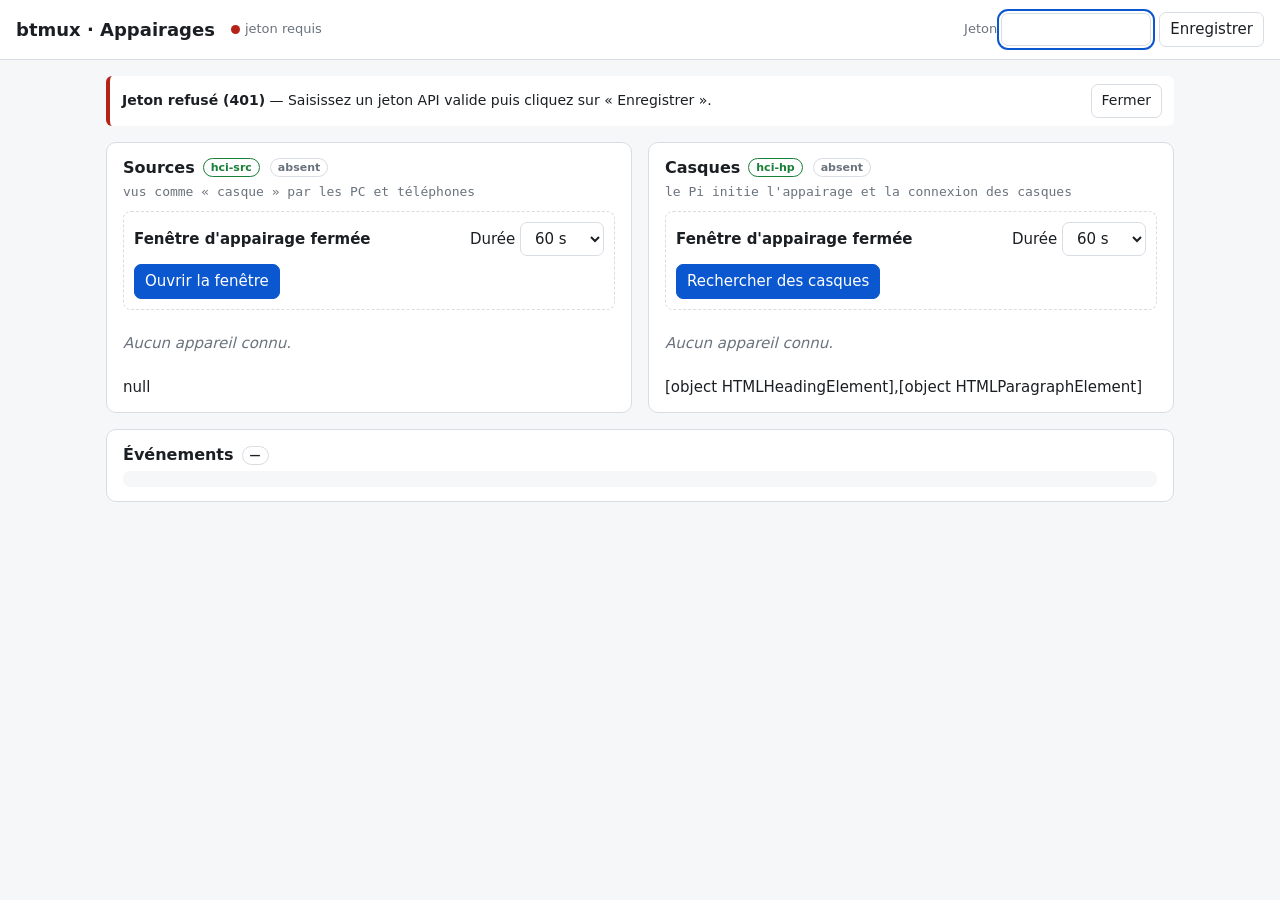
==== src/btmux/api/static/index.html @ 67bcf420 "feat(webui): interface d'appairages sur API simulée (#16) Co-Authored-By: Claude Sonnet 5.5 <noreply" ====
<!doctype html>
<html lang="fr">
<head>
<meta charset="utf-8">
<meta name="viewport" content="width=device-width, initial-scale=1">
<title>btmux — Appairages</title>
<link rel="stylesheet" href="style.css">
</head>
<body>
<header>
  <h1>btmux · Appairages</h1>
  <span class="status" id="status" role="status"><span class="dot err"></span>non connecté</span>
  <span class="spacer"></span>
  <form id="token-form" style="display:flex;gap:8px;align-items:center;flex-wrap:wrap">
    <label class="status">Jeton <input id="token" type="password" size="14" autocomplete="off" aria-label="Jeton API"></label>
    <button type="submit">Enregistrer</button>
  </form>
</header>

<main>
  <div id="errors" aria-live="assertive"></div>
  <section aria-labelledby="h-src" id="panel-sources"></section>
  <section aria-labelledby="h-hp" id="panel-headsets"></section>
  <section class="full" aria-labelledby="h-log">
    <h2 id="h-log">Événements <span class="tag" id="mode-tag">—</span></h2>
    <pre class="log" id="log" aria-live="off"></pre>
  </section>
</main>

<dialog id="confirm" aria-labelledby="confirm-title">
  <p id="confirm-text"></p>
  <menu><button type="button" id="confirm-cancel">Annuler</button><button type="button" class="danger" id="confirm-ok">Oublier</button></menu>
</dialog>
<script type="module" src="app.js"></script>
</body>
</html>
---- src/btmux/api/static/style.css ----
:root { --bg:#f6f7f9; --card:#fff; --fg:#1b1f23; --muted:#6a737d; --line:#d8dde3; --ok:#1a7f37; --warn:#b35c00; --err:#b42318; --accent:#0b57d0; --accent-fg:#fff; }
@media (prefers-color-scheme: dark) { :root { --bg:#0f1115; --card:#181b21; --fg:#e6e8eb; --muted:#9aa4b2; --line:#2a2f38; --accent:#8ab4f8; --accent-fg:#0f1115; } }
* { box-sizing:border-box; } body { margin:0; font:15px/1.4 system-ui,-apple-system,"Segoe UI",Roboto,sans-serif; background:var(--bg); color:var(--fg); }
header { display:flex; flex-wrap:wrap; gap:8px 16px; align-items:center; padding:12px 16px; border-bottom:1px solid var(--line); background:var(--card); position:sticky; top:0; }
header h1 { font-size:18px; margin:0; } .spacer { flex:1; }
.status { font-size:13px; color:var(--muted); } .dot { display:inline-block; width:9px; height:9px; border-radius:50%; background:var(--ok); margin-right:5px; vertical-align:middle; }
.dot.err { background:var(--err); } .dot.warn { background:var(--warn); }
main { display:grid; grid-template-columns:1fr; gap:16px; padding:16px; max-width:1100px; margin:0 auto; }
@media (min-width: 800px) { main { grid-template-columns:1fr 1fr; } .full { grid-column:1 / -1; } }
section { background:var(--card); border:1px solid var(--line); border-radius:10px; padding:14px 16px; }
section h2 { font-size:16px; margin:0 0 4px; display:flex; align-items:center; gap:8px; flex-wrap:wrap; }
.sub { color:var(--muted); font-size:13px; margin:0 0 10px; font-family:ui-monospace,Menlo,Consolas,monospace; }
.pair { display:flex; flex-wrap:wrap; gap:8px; align-items:center; padding:10px; border:1px dashed var(--line); border-radius:8px; margin-bottom:10px; }
.pair.open { border-style:solid; border-color:var(--warn); }
.count { font-weight:600; color:var(--warn); font-variant-numeric:tabular-nums; }
button, select, input { font:inherit; border-radius:7px; border:1px solid var(--line); background:var(--card); color:var(--fg); padding:6px 10px; }
button { cursor:pointer; } button.primary { background:var(--accent); color:var(--accent-fg); border-color:var(--accent); }
button.danger { color:var(--err); border-color:var(--err); } button:disabled { opacity:.5; cursor:default; }
table { width:100%; border-collapse:collapse; } th, td { text-align:left; padding:8px 6px; border-top:1px solid var(--line); vertical-align:top; font-size:14px; }
th { color:var(--muted); font-weight:600; font-size:12px; text-transform:uppercase; letter-spacing:.03em; border-top:0; }
.mac { font-family:ui-monospace,Menlo,Consolas,monospace; font-size:12px; color:var(--muted); }
.tag { display:inline-block; font-size:11px; padding:1px 7px; border-radius:999px; border:1px solid var(--line); margin:1px 2px 1px 0; }
.tag.on { border-color:var(--ok); color:var(--ok); } .tag.off { color:var(--muted); } .tag.cfg { border-color:var(--accent); color:var(--accent); }
.actions { display:flex; flex-wrap:wrap; gap:4px; } .actions button { padding:4px 8px; font-size:13px; }
.empty { color:var(--muted); font-style:italic; padding:8px 0; }
.log { font-family:ui-monospace,Menlo,Consolas,monospace; font-size:12px; max-height:160px; overflow:auto; margin:0; padding:8px; background:var(--bg); border-radius:7px; }
.toast { border-left:4px solid var(--err); background:var(--card); padding:8px 12px; border-radius:6px; font-size:14px; }
dialog { border:1px solid var(--line); border-radius:10px; background:var(--card); color:var(--fg); max-width:380px; }
@media (max-width: 600px) { th:nth-child(2), td:nth-child(2) { display:none; } }

/* ajouts runtime */
[hidden] { display:none !important; }
:focus-visible { outline:2px solid var(--accent); outline-offset:2px; }
.toast { display:flex; flex-wrap:wrap; gap:8px; align-items:center; }
.toast .msg { flex:1; min-width:200px; }
.toast.info { border-left-color:var(--accent); }
.dot.warn { background:var(--warn); }
.pair .info { flex:1; min-width:200px; }
.tag.cfg, .tag.on, .tag.off { white-space:nowrap; }
dialog::backdrop { background:rgba(0,0,0,.45); }
dialog menu { display:flex; gap:8px; justify-content:flex-end; padding:0; margin:0; }
#errors { display:contents; }
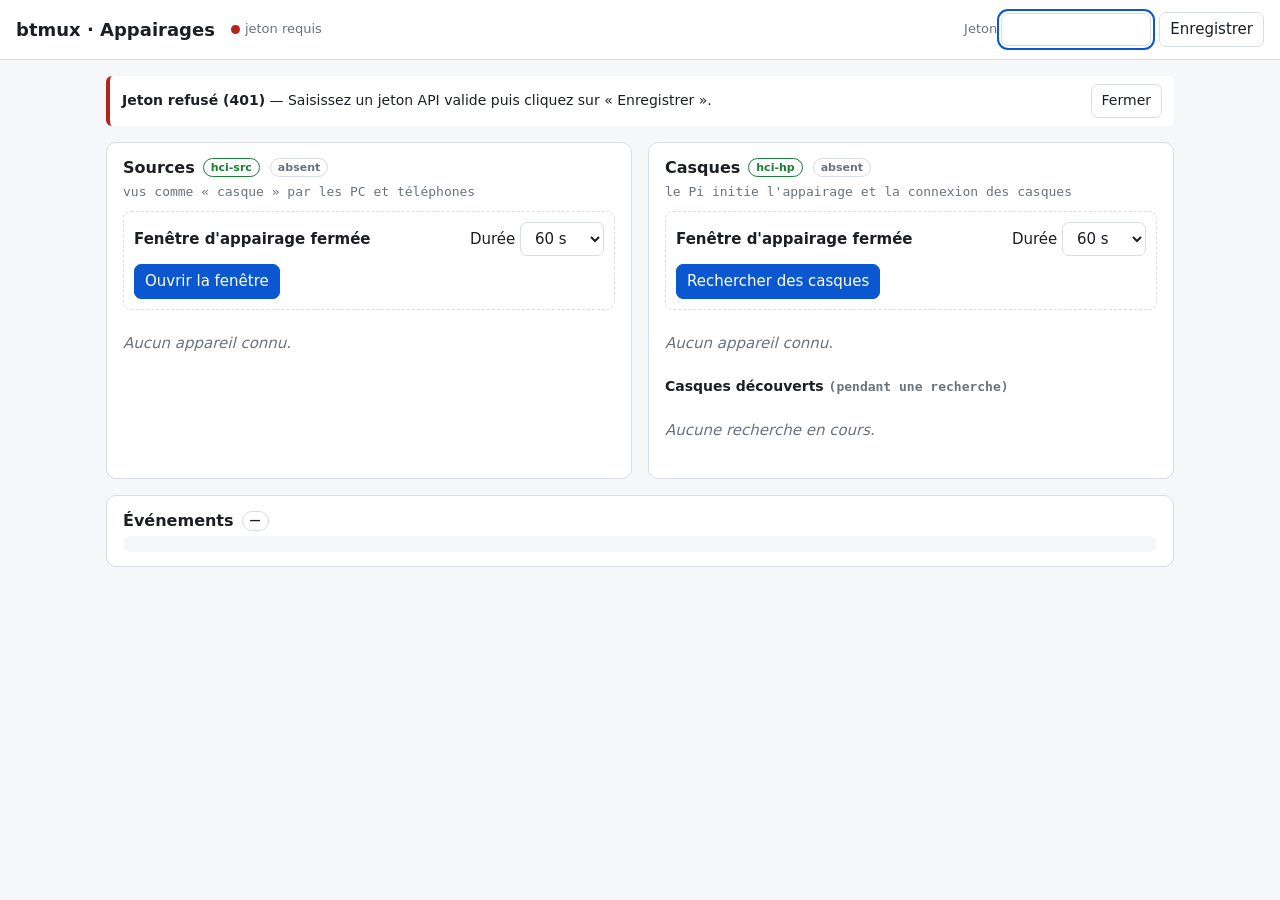
==== commit e30d5a56: "fix(webui): compatibilité CSP stricte (#16) Co-Authored-By: Claude Sonnet 5.5 <noreply@anthropic.com" ====
--- a/src/btmux/api/static/index.html
+++ b/src/btmux/api/static/index.html
@@ -11,7 +11,7 @@
   <h1>btmux · Appairages</h1>
   <span class="status" id="status" role="status"><span class="dot err"></span>non connecté</span>
   <span class="spacer"></span>
-  <form id="token-form" style="display:flex;gap:8px;align-items:center;flex-wrap:wrap">
+  <form id="token-form" class="token-form">
     <label class="status">Jeton <input id="token" type="password" size="14" autocomplete="off" aria-label="Jeton API"></label>
     <button type="submit">Enregistrer</button>
   </form>
--- a/src/btmux/api/static/style.css
+++ b/src/btmux/api/static/style.css
@@ -40,3 +40,10 @@
 dialog::backdrop { background:rgba(0,0,0,.45); }
 dialog menu { display:flex; gap:8px; justify-content:flex-end; padding:0; margin:0; }
 #errors { display:contents; }
+main > * { min-width:0; }
+section { overflow-x:auto; }
+.log { white-space:pre-wrap; word-break:break-word; }
+@media (max-width: 600px) { header { position:static; } .actions button { padding:8px 10px; } }
+.token-form { display:flex; gap:8px; align-items:center; flex-wrap:wrap; }
+.sub-title { font-size:14px; margin:14px 0 4px; }
+.sub.inline { display:inline; }
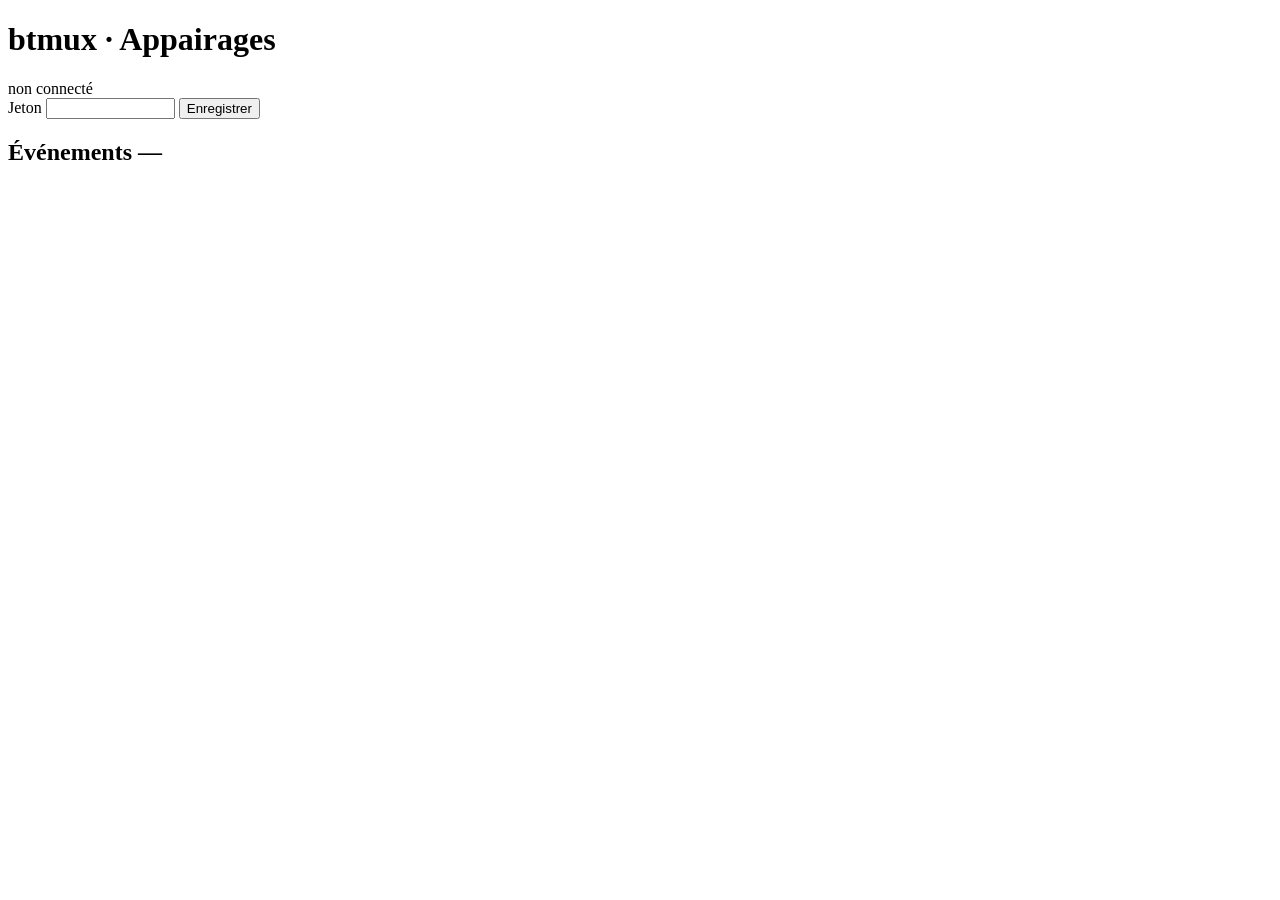
==== commit 37a16328: "fix(webui): chemins des ressources sous /static et opérations en cours (#16) Co-Authored-By: Claude " ====
--- a/src/btmux/api/static/index.html
+++ b/src/btmux/api/static/index.html
@@ -4,7 +4,8 @@
 <meta charset="utf-8">
 <meta name="viewport" content="width=device-width, initial-scale=1">
 <title>btmux — Appairages</title>
-<link rel="stylesheet" href="style.css">
+<link rel="icon" href="static/favicon.svg" type="image/svg+xml">
+<link rel="stylesheet" href="static/style.css">
 </head>
 <body>
 <header>
@@ -31,6 +32,6 @@
   <p id="confirm-text"></p>
   <menu><button type="button" id="confirm-cancel">Annuler</button><button type="button" class="danger" id="confirm-ok">Oublier</button></menu>
 </dialog>
-<script type="module" src="app.js"></script>
+<script type="module" src="static/app.js"></script>
 </body>
 </html>
